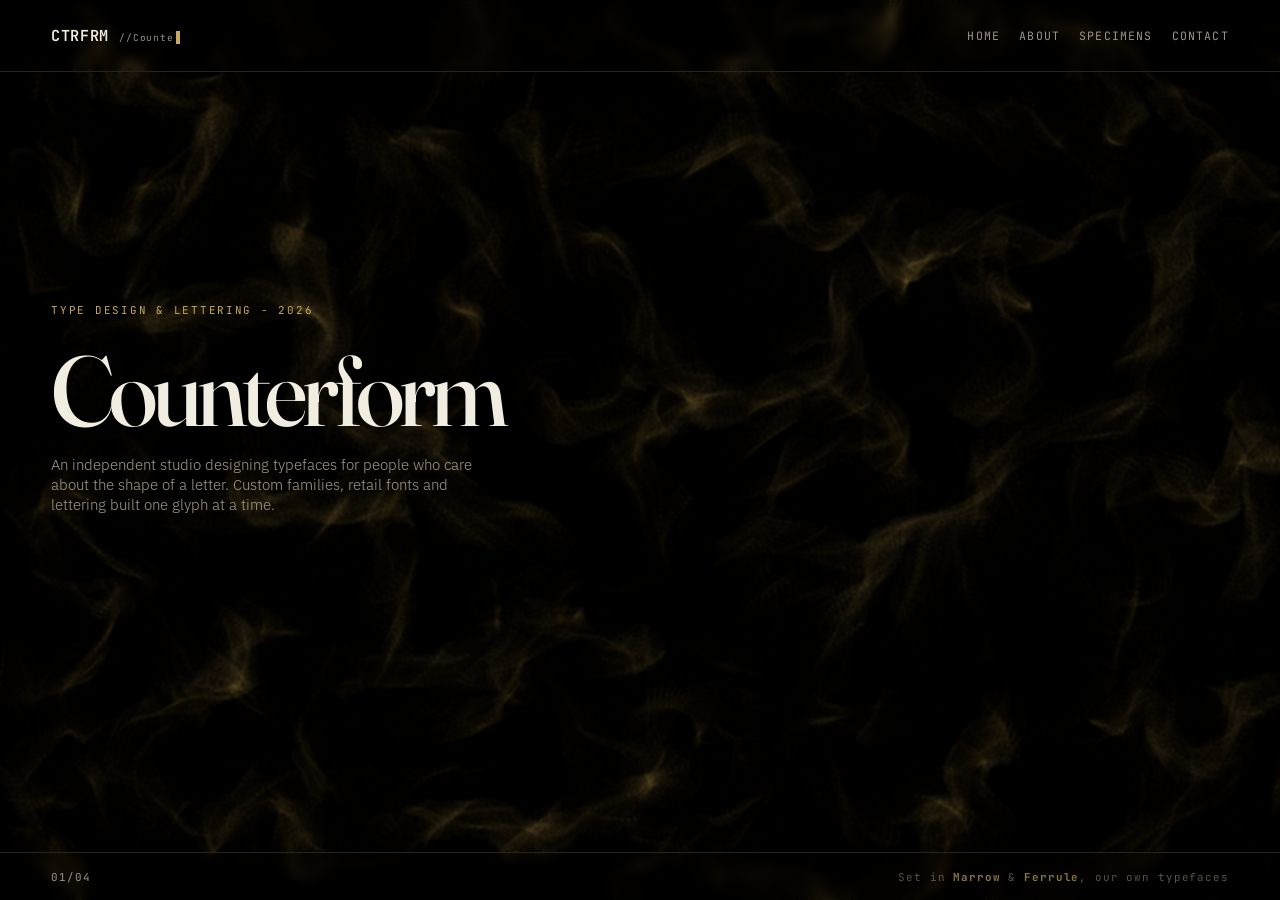
==== counterform/index.html @ 5bca334d "add Christopher's code" ====
<!DOCTYPE html>
<html lang="en">
    <head>
        <meta charset="UTF-8">
        <meta name="viewport" content="width=device-width, initial-scale=1.0">
        <title>Counterform - Independent Type Studio</title>

        <link rel="stylesheet" href="css/style.css">

        <link rel="preconnect" href="https://fonts.googleapis.com">
        <link rel="preconnect" href="https://fonts.gstatic.com" crossorigin>
        <link href="https://fonts.googleapis.com/css2?family=Fraunces:ital,opsz,wght,SOFT,WONK@0,9..144,100..900,0..100,0..1;1,9..144,100..900,0..100,0..1&family=IBM+Plex+Sans:ital,wdth,wght@0,75..100,100..700;1,75..100,100..700&family=JetBrains+Mono:ital,wght@0,100..800;1,100..800&display=swap" rel="stylesheet">
    </head>
    <body>
        <div class="page">
            <header class="header">
                <a class="header__wordmark" href="index.html">CTRFRM <span class="header__wordmark-full" id="type-writer">//</span></a>
                <nav class="header__navbar">
                    <a class="header__navbar-link" href="index.html">HOME</a>
                    <a class="header__navbar-link" href="about.html">ABOUT</a>
                    <a class="header__navbar-link" href="specimens.html">SPECIMENS</a>
                    <a class="header__navbar-link" href="contact.html">CONTACT</a>
                </nav>
            </header>

            <main class="page__content">
                <section class="section" id="section-hero">
                    <div class="hero">
                        <p class="eyebrow">TYPE DESIGN &amp; LETTERING - 2026</p>

                        <h1 class="hero__title">Counterform</h1>
                        <p class="hero__tagline">An independent studio designing typefaces for people who care about the shape of a letter. Custom families, retail fonts and lettering built one glyph at a time.</p>
                    </div>
                </section>
            </main>

            <footer class="footer">
                <span class="footer__index">01/04</span>
                <span class="footer__credit">Set in <b>Marrow</b> &amp; <b>Ferrule</b>, our own typefaces</span>
            </footer>
        </div>

        <canvas id="canvas"></canvas>

        <script src="js/main.js"></script>
        <script src="js/background.js"></script>
    </body>
</html>
---- counterform/css/style.css ----
@import url("reset.css");
@import url("reuse.css");

#canvas {
    position: fixed;

    top: 0;
    left: 0;

    width: 100%;
    height: 100%;

    z-index: -1;

    background-color: transparent;
}

#section-hero {
    display: flex;

    height: 100%;
}

.hero {
    display: flex;
    flex-direction: column;
    justify-content: center;
    gap: clamp(0.6rem, 2vh, 1.1rem);

    width: 100%;
}

.hero__title {
    font-family: var(--font-display);
    font-weight: 480;
    font-variation-settings: "wght" 480, "opsz" 144;
    font-size: clamp(2.75rem, 11vh, 8.5rem);
    letter-spacing: -0.05em;
    line-height: 0.92;
}

.hero__tagline {
    margin-bottom: 10%;

    max-width: 50ch;

    font-family: var(--font-body);
    font-weight: 320;
    font-size: 0.95rem;

    color: var(--ink-dim);
}

#section-about {
    display: grid;
    align-items: center;
    grid-template-columns: minmax(180px, 26%) 1px 1fr;
    gap: clamp(1.5rem, 4vw, 3.5rem);

    height: 100%;
}

.about__profile {
    /* background-color: red; */
}

.about__avatar {
    /* background-color: blue; */

    display: flex;
    align-items: center;
    justify-content: center;

    width: clamp(72px, 9vw, 128px);
    aspect-ratio: 1;

    border: 1px solid var(--rule);

    font-family: var(--font-display);
    font-size: clamp(1.6rem, 3vw, 2.4rem);

    color: var(--brass);
}

.about__identity {
    margin-top: 1rem;

    font-family: var(--font-mono);
    font-size: 0.78rem;
    letter-spacing: 0.06em;

    color: var(--ink-dim);
}

.about__identity-name {
    display: block;

    margin-bottom: 0.15rem;

    font-weight: 500;
    font-size: 1rem;

    color: var(--ink);
}

.about__identity-role {
    margin-bottom: 0.15rem;
}

.about__identity-location {

}

.about__identity-location svg {
    color: var(--brass);

    width: 1.8em;
    height: 1.8em;
}

.about__content {
    display: flex;
    flex-direction: column;
    gap: 1.4rem;
}

.about__bio {
    max-width: 80%;

    font-family: var(--font-display);
    font-weight: 340;
    font-size: clamp(1.15rem, 2.6vw, 1.7rem);
    line-height: 1.35;
}

.about__bio em {
    color: var(--brass);
}

.about__skills {
    display: flex;
    flex-wrap: wrap;
    gap: 0.5rem;
}

.about__skill {
    padding: 0.35rem 0.6rem;

    font-family: var(--font-mono);
    font-size: 0.68rem;
    letter-spacing: 0.05em;

    border: 1px solid var(--rule);

    color: var(--ink-dim);
}

.about__timeline {
    display: flex;
    flex-direction: column;
    gap: 0.45rem;
}

.about__timeline-item {
    display: flex;
    gap: 1rem;

    padding: 0.35rem 0;

    border-top: 1px solid var(--rule-soft);

    font-size: 0.82rem;
}

.about__timeline-item:first-child {
    border: none;
}

.about__timeline-year {
    font-family: var(--font-mono);

    color: var(--brass-dim);
}

.about__timeline-event {
    font-family: var(--font-body);

    color: var(--ink-dim);
}

#section-specimens {
    display: flex;
    flex-direction: column;

    height: 100%;
}

.specimens__head {
    margin-bottom: clamp(0.8rem, 2vh, 1.2rem);
    padding-bottom: clamp(0.7rem, 1.8vh, 1rem);

    border-bottom: 1px solid var(--rule);
}

.specimens__title {
    font-family: var(--font-display);
    font-weight: 440;
    font-size: clamp(1.5rem, 3vw, 2.1rem);
}

.specimens__grid {
    flex: 1;

    display: grid;
    grid-template-columns: repeat(3, 1fr);
    /* grid-template-rows: repeat(2, 1fr); */

    gap: 1px;

    border: 1px solid var(--rule);

    background-color: var(--rule);
}

.specimens__card {
    padding: clamp(0.9rem, 2vw, 1.6rem);

    display: flex;
    flex-direction: column;
    justify-content: space-between;

    background-color: var(--bg);

    transition: background-color 300ms ease;
}

.specimens__card:hover {
    background-color: var(--bg-alt);
}

.specimens__card-tags {
    display: flex;
    justify-content: space-between;

    font-family: var(--font-mono);
    font-size: 0.64rem;
    letter-spacing: 0.06em;

    color: var(--ink-faint);
}

.specimens__card-glyph {
    font-family: var(--font);
    font-size: clamp(1.4rem, min(4.4vw, 5.2vh), 3.4rem);
    line-height: 1;
}

.specimens__card-desc {
    max-width: 32ch;

    font-family: var(--font-body);
    font-size: 0.76rem;
    line-height: 1.4;

    color: var(--ink-dim);
}

.specimens__card-meta {
    padding-top: 0.5rem;

    display: flex;
    justify-content: space-between;
    flex-wrap: wrap;

    border-top: 1px solid var(--rule-soft);

    font-family: var(--font-mono);
    font-size: 0.62rem;

    color: var(--ink-faint);
}

.specimens__card-meta b {
    font-weight: 500;

    color: var(--brass-dim);
}

#section-contact {
    display: grid;
    grid-template-columns: minmax(220px, 34%) 1px 1fr;
    align-items: center;
    gap: clamp(1.5rem, 4vw, 3.5rem);

    height: 100%;
}

.contact__info {
    display: flex;
    flex-direction: column;
    gap: 2rem;
}

.contact__title {
    font-family: var(--font-display);
    font-weight: 440;
    font-size: 3rem;
}

.contact__lead {
    max-width: 32ch;

    font-family: var(--font-body);
    font-size: 0.9rem;
    line-height: 1.5;

    color: var(--ink-dim);
}

.contact__links {
    display: flex;
    gap: 1rem;
}

.contact__link {
    color: var(--brass);

    transition: color 200ms ease, translate 200ms ease;
}

.contact__link svg {
    width: 24px;
    height: 24px;

    vertical-align: middle;
}

.contact__link:hover {
    color: var(--ink);

    translate: 0 -2px;
}

.contact__form {

}

.contact__form-grid {
    display: grid;
    grid-template-columns: 1fr 1fr;
    gap: 1rem 1.5rem;
}

.contact__field {
    display: flex;
    flex-direction: column;
    gap: 0.4rem;
}

.contact__field--full {
    grid-column: 1 / -1;
}

.contact__field-label {
    font-family: var(--font-mono);
    font-size: 0.64rem;
    letter-spacing: 0.08em;

    color: var(--ink-dim);
}

.contact__field-input {
    padding: 0.6rem 0.7rem;

    border: 1px solid var(--rule);
    border-radius: var(--rad);

    font-family: var(--font-body);
    font-size: 0.86rem;

    color: var(--ink);

    background-color: var(--bg-alt);
}

.contact__field-input--textarea {
    height: 4.4rem;

    resize: none;
}

.contact__field-input:focus {
    border-color: var(--brass);
}

.contact__form-submit {

}

.contact__submit {
    padding: 0.7rem 1.4rem;

    border: none;

    font-family: var(--font-mono);
    font-size: 0.74rem;
    letter-spacing: 0.08em;

    color: var(--bg);

    background-color: var(--brass);

    cursor: pointer;

    transition: background-color 200ms ease, translate 200ms ease;
}

.contact__submit:hover {
    background-color: var(--ink);

    translate: 2px 0;
}
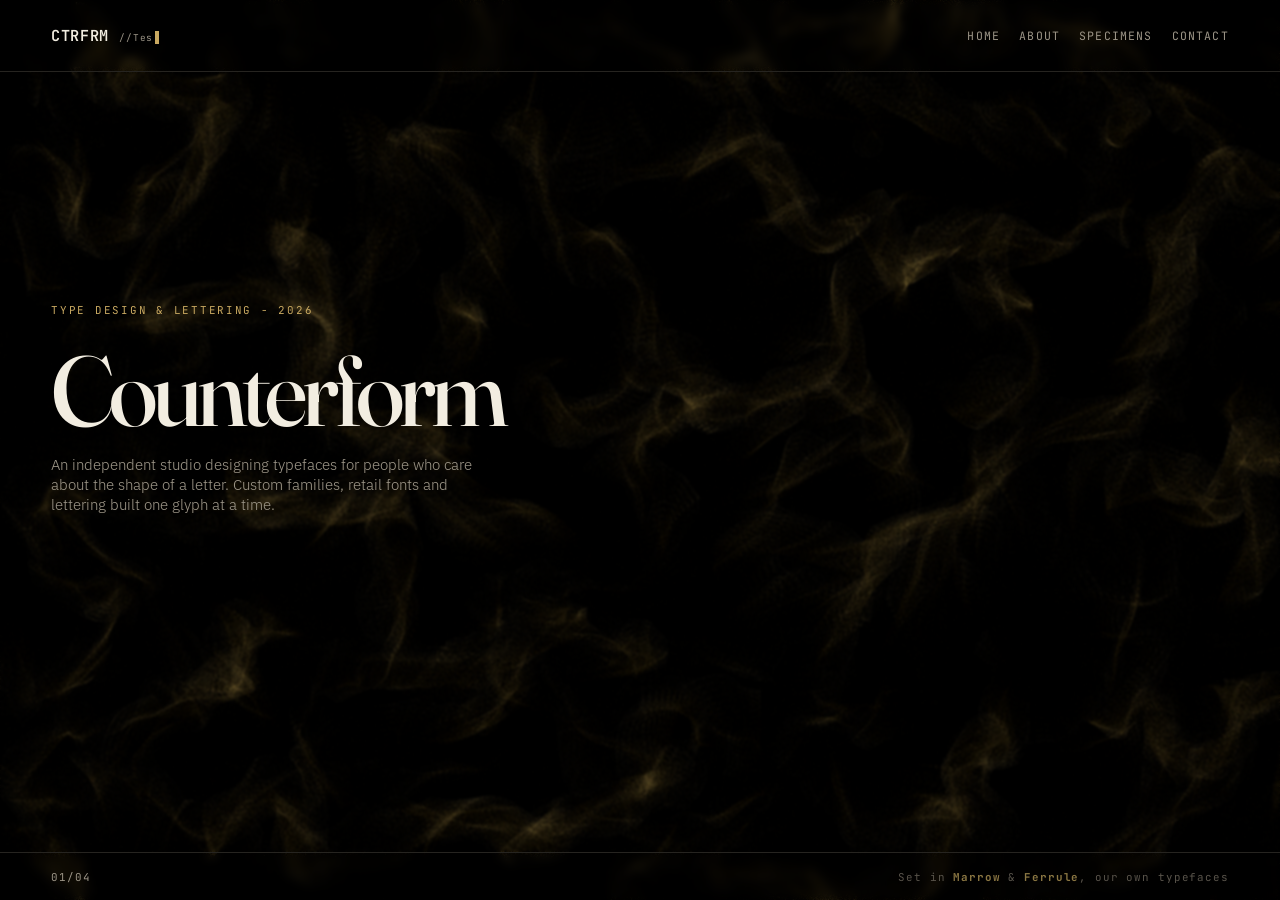
==== commit ea5ed3bd: "Add files via upload counterform with transitions" ====
--- a/counterform/index.html
+++ b/counterform/index.html
@@ -6,6 +6,7 @@
         <title>Counterform - Independent Type Studio</title>
 
         <link rel="stylesheet" href="css/style.css">
+          <link rel="stylesheet" href="css/transition.css">
 
         <link rel="preconnect" href="https://fonts.googleapis.com">
         <link rel="preconnect" href="https://fonts.gstatic.com" crossorigin>
--- a/counterform/css/transition.css
+++ b/counterform/css/transition.css
@@ -0,0 +1,12 @@
+body {
+    opacity: 0;
+    transition: opacity 0.4s ease;
+}
+
+body.fade-in {
+    opacity: 1;
+}
+
+body.fade-out {
+    opacity: 0;
+}
